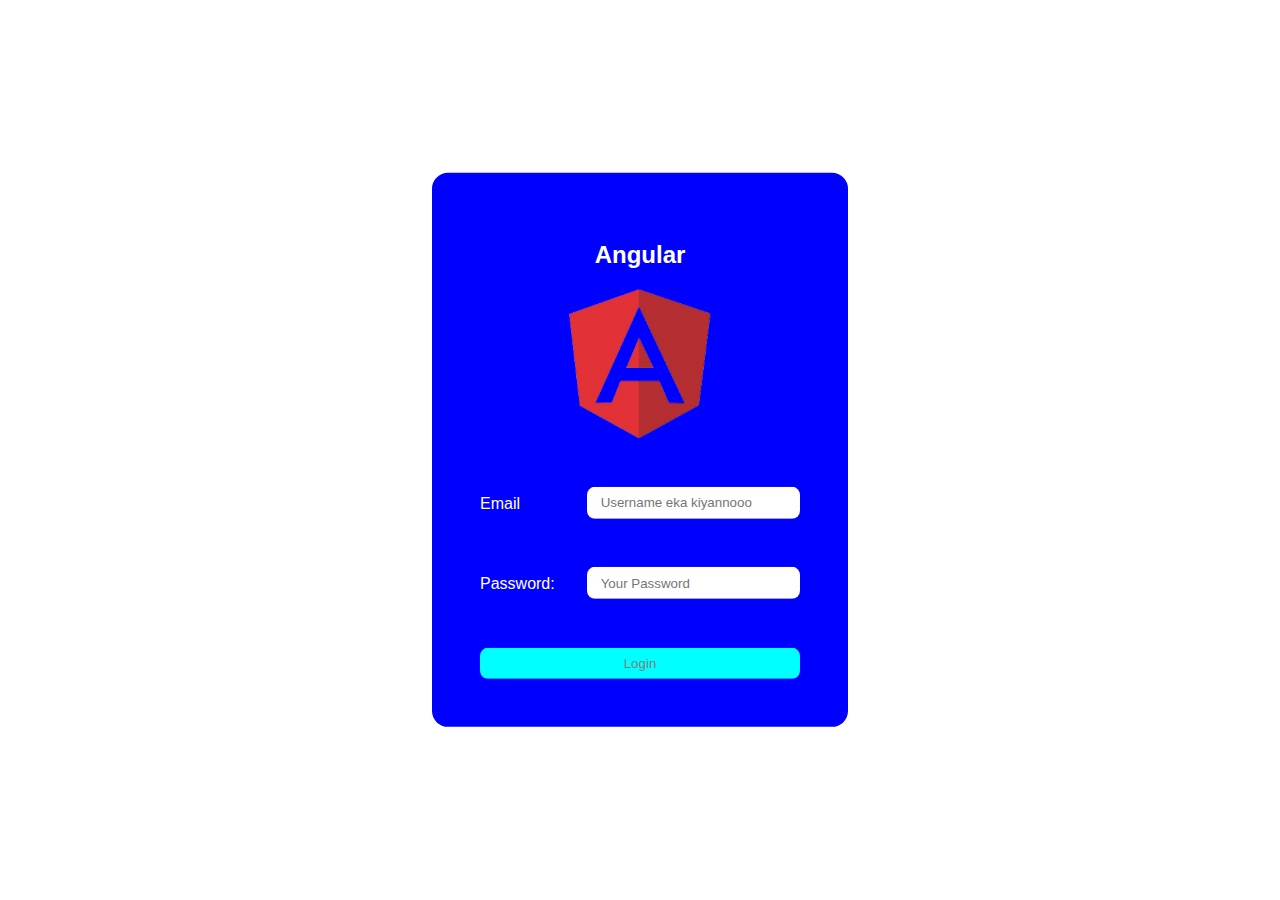
==== html-css-js/forms/reusable-login-form/index.html @ 7d1d3fec "Created a login-form component" ====
<!DOCTYPE html>
<html lang="en">

<head>
    <meta charset="UTF-8">
    <meta name="viewport" content="width=device-width, initial-scale=1.0">
    <title>Login Forms</title>
</head>

<body>
    <login-form title="Angular" username-label="Email" username-placeholder="Username eka kiyannooo"
        font-color="#ffffff" bg-color="blue" input-border-color="#00ffff" min-width="25%"></login-form>
    <script src="./login-form.js" defer></script>
</body>

</html>
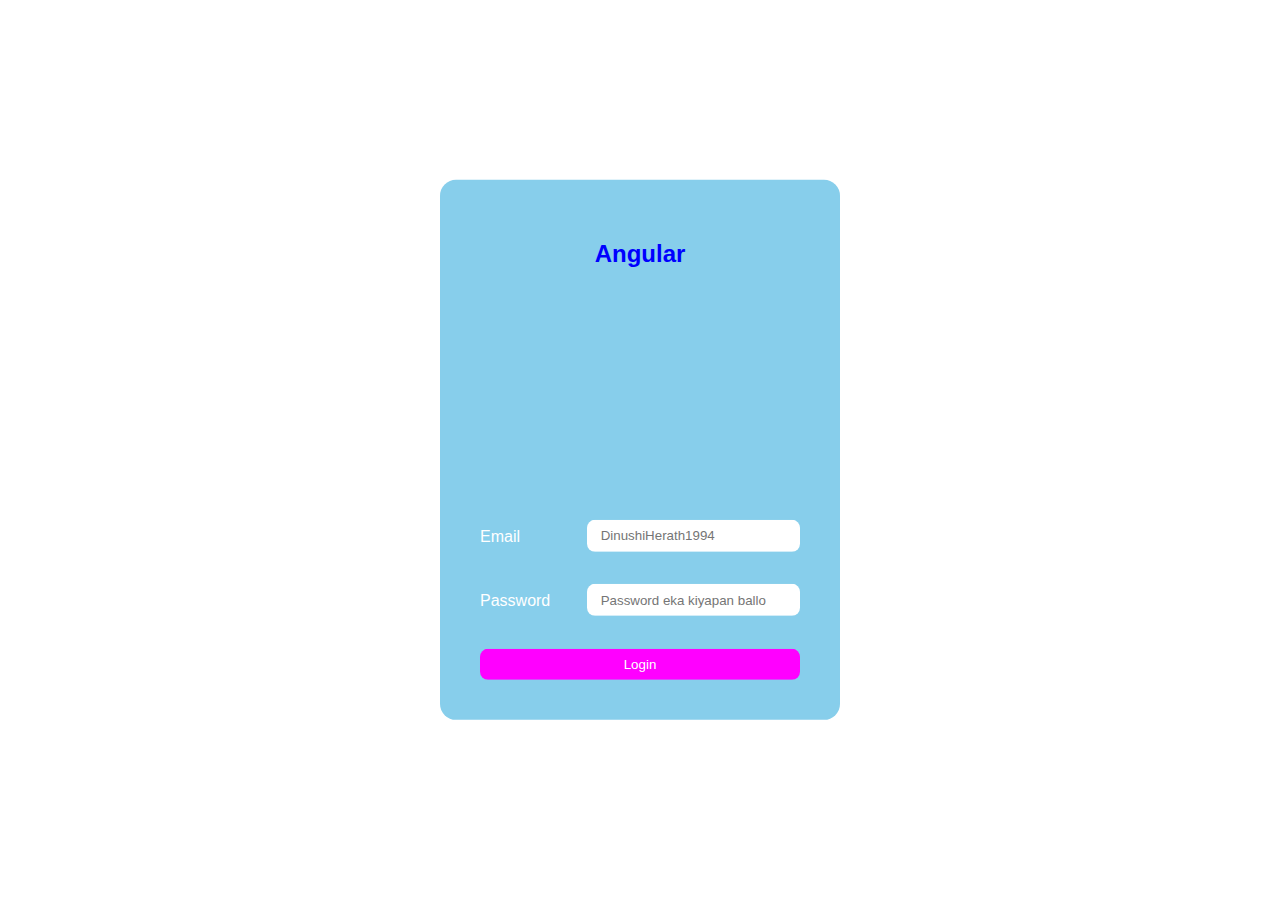
==== commit afac52e9: "Updated reusable-login-form" ====
--- a/html-css-js/forms/reusable-login-form/index.html
+++ b/html-css-js/forms/reusable-login-form/index.html
@@ -8,9 +8,41 @@
 </head>
 
 <body>
-    <login-form title="Angular" username-label="Email" username-placeholder="Username eka kiyannooo"
-        font-color="#ffffff" bg-color="blue" input-border-color="#00ffff" min-width="25%"></login-form>
-    <script src="./login-form.js" defer></script>
+    <login-form 
+        title="Angular" 
+        username-label="Email" 
+        username-placeholder="DinushiHerath1994"
+        password-label="Password"
+        password-placeholder="Password eka kiyapan ballo"
+        title-font-color="blue"
+        font-color="white" 
+        bg-color="skyblue"
+        input-font-color="grey"
+        input-border-color="magenta"
+        btn-color="magenta"
+        btn-font-color="white"
+        input-error-msg-color="red"
+        logo="https://scontent.fcmb1-2.fna.fbcdn.net/v/t39.30808-1/425900308_2130299897340340_2635919338795070148_n.jpg?stp=c1.3.318.318a_dst-jpg_p320x320&_nc_cat=109&ccb=1-7&_nc_sid=5f2048&_nc_eui2=AeE-Ze717EJMn8fqvivSoz6JLLuDznjSxOAsu4POeNLE4H8Qlf9TuS0pMqHr3BxPQM4fjXaQrJa8y-7W2Iu2IN_2&_nc_ohc=4fZs0AmOsZUAb4zTJ3v&_nc_ht=scontent.fcmb1-2.fna&oh=00_AfD-br6XROgWHLFnkgQ5SbF4DfGF1pYSAezuUK5b5eJc1w&oe=66173341"
+        img-height="200px"
+        outer-padding="2.5rem"
+        outer-padding-768="1rem"
+        header-bottom-margin="2rem"
+        fields-bottom-margin="1rem"
+        min-width="25%"
+        min-width-768="90%"
+        onsubmit="call"
+        ></login-form>
+    <!-- <script
+        src="https://eranthawelikala.github.io/web-component-templates/html-css-js/forms/reusable-login-form/login-form.js"
+        defer></script> -->
+    <script
+        src="./login-form.js"
+        defer></script>
+    <script>
+        function call(event) {
+            console.log("called" + JSON.stringify(event))
+        }
+    </script>
 </body>
 
 </html>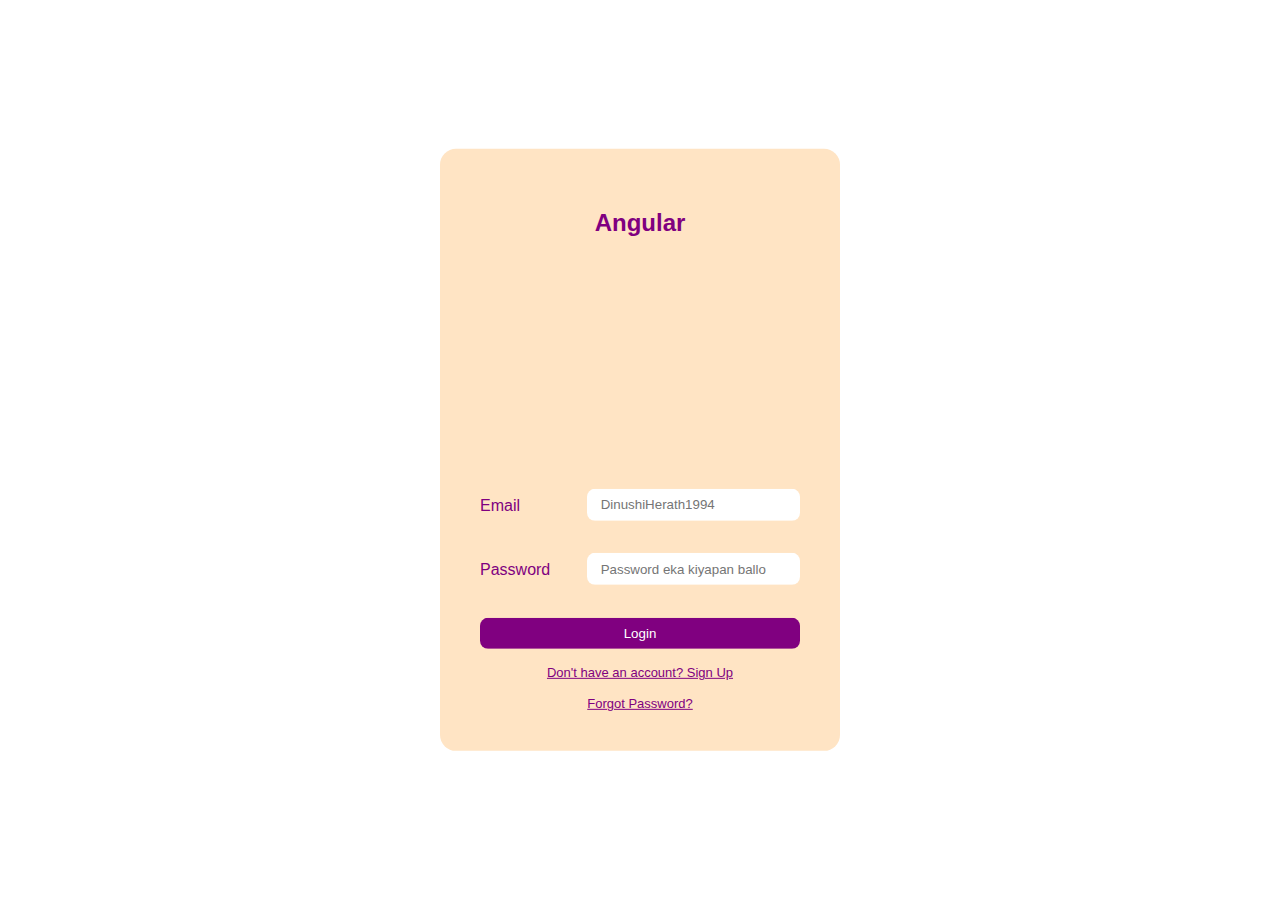
==== commit 8194318a: "Added registration and forgot password links" ====
--- a/html-css-js/forms/reusable-login-form/index.html
+++ b/html-css-js/forms/reusable-login-form/index.html
@@ -14,14 +14,20 @@
         username-placeholder="DinushiHerath1994"
         password-label="Password"
         password-placeholder="Password eka kiyapan ballo"
-        title-font-color="blue"
-        font-color="white" 
-        bg-color="skyblue"
-        input-font-color="grey"
-        input-border-color="magenta"
-        btn-color="magenta"
+        title-font-color="purple"
+        font-color="purple" 
+        bg-color="bisque"
+        input-font-color="purple"
+        input-border-color="purple"
+        btn-color="purple"
         btn-font-color="white"
         input-error-msg-color="red"
+        forgot-password-link-color="purple"
+        forgot-password-callback="call"
+        forgot-password-text="Forgot Password?"
+        registration-link-color="purple"
+        registration-callback="call"
+        registration-text="Don't have an account? Sign Up"
         logo="https://scontent.fcmb1-2.fna.fbcdn.net/v/t39.30808-1/425900308_2130299897340340_2635919338795070148_n.jpg?stp=c1.3.318.318a_dst-jpg_p320x320&_nc_cat=109&ccb=1-7&_nc_sid=5f2048&_nc_eui2=AeE-Ze717EJMn8fqvivSoz6JLLuDznjSxOAsu4POeNLE4H8Qlf9TuS0pMqHr3BxPQM4fjXaQrJa8y-7W2Iu2IN_2&_nc_ohc=4fZs0AmOsZUAb4zTJ3v&_nc_ht=scontent.fcmb1-2.fna&oh=00_AfD-br6XROgWHLFnkgQ5SbF4DfGF1pYSAezuUK5b5eJc1w&oe=66173341"
         img-height="200px"
         outer-padding="2.5rem"
@@ -40,7 +46,7 @@
         defer></script>
     <script>
         function call(event) {
-            console.log("called" + JSON.stringify(event))
+            console.log("called: " + JSON.stringify(event))
         }
     </script>
 </body>
